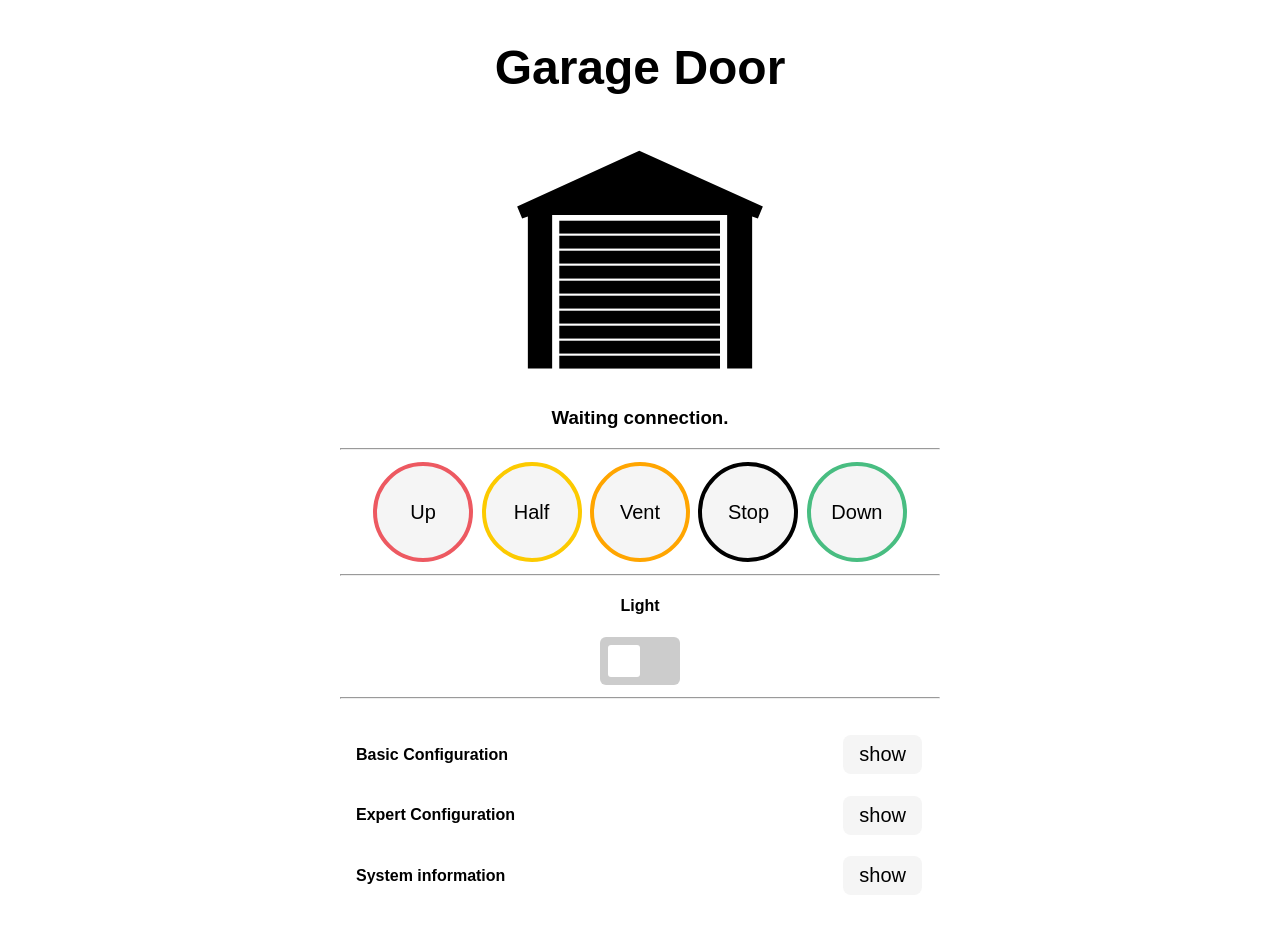
==== WebUI/webpage/index.html @ 76974e21 "fixed sr501 sensor in preferences" ====
<!DOCTYPE HTML><html>
<head>
  <title>Garage Door Control</title>
  <meta name="viewport" content="width=device-width, initial-scale=1">
  <meta charset="UTF-8">
  <link rel="icon" href="data:,">
  <style>
    html {font-family: Arial; display: inline-block; text-align: center;}
    h2 {font-size: 3.0rem;}
    p {font-size: 3.0rem;}
    body {max-width: 600px; margin:0px auto; padding-bottom: 25px;}
    .switch {position: relative; display: inline-block; width: 80px; height: 48px} 
    .switch input {display: none}
    .slider {position: absolute; top: 0; left: 0; right: 0; bottom: 0; background-color: #ccc; border-radius: 6px}
    .slider:before {position: absolute; content: ""; height: 32px; width: 32px; left: 8px; bottom: 8px; background-color: #fff; -webkit-transition: .4s; transition: .4s; border-radius: 3px}
    input:checked+.slider {background-color: #b30000}
    input:checked+.slider:before {-webkit-transform: translateX(32px); -ms-transform: translateX(32px); transform: translateX(32px)}
	
	.btn {
		background-color: whitesmoke;
		border: 0px;
		color: black;
		text-align: center;
		display: inline;
		text-decoration: none;
		display: inline-block;
		font-size: 20px;
		margin: 4px 2px;
		cursor: pointer;
		border-radius: 8px;
		padding: 8px 16px;
		&:hover {
			background-color: lightgray;
		}
	}

	.btn-round {
		border: 4px;
		border-style: solid;
		height: 100px;
		width: 100px;
		border-radius: 50px;
	}

	.btn-red {border-color: #ED5961;}
	.btn-yellow {border-color: #fcca00;}
	.btn-orange {border-color: #ffa500;}
	.btn-green {border-color: #48bd81;}  
	.btn-black {border-color: #000000;}
	
	.link-gray {
		font-size: 1rem;
		color: #4e5664;
		padding: 4px;
		transition: all 250ms cubic-bezier(0.165, 0.84, 0.44, 1);
		&:hover {
			color: #FFF;
			text-decoration: none;
			background: #4e5664;
		}
	}

	input[type=text] {
		width: 100%;
		padding: 8px 8px;
		margin: 8px 0;
		box-sizing: border-box;
		border: 2px solid grey;
  		border-radius: 4px;
		font-size: 1.2rem;
	}
	input[type=number] {
		width: 100%;
		padding: 8px 8px;
		margin: 8px 0;
		box-sizing: border-box;
		border: 2px solid grey;
  		border-radius: 4px;
		font-size: 1.2rem;
	}

	.flex label {
		min-width: 12rem;
		text-align: left;
	}

	.flex {
		display: flex;
		align-items:center;
		padding: 0rem 1rem;
	}

	.flex.justify-between {
		justify-content: space-between;
	}

	.subtitle {
		text-align: left;
		padding: 0rem 1rem;
	}
	
  </style>
</head>
<body>
  <h2 id="collapse">Garage Door</h2>  
	<canvas width="250px" height="250px" id="dc"></canvas>
	<h3 id="status">Waiting connection.</h3>	
	
	<hr/>
	<button class="btn btn-round btn-red" onclick="doCommand(1)">Up</button>
	<button class="btn btn-round btn-yellow" onclick="doCommand(4)">Half</button>
	<button class="btn btn-round btn-orange" onclick="doCommand(3)">Vent</button>
	<button class="btn btn-round btn-black" onclick="doCommand(2)">Stop</button>
	<button class="btn btn-round btn-green" onclick="doCommand(0)">Down</button>
	<hr/>
	<h4>Light</h4><label class="switch"><input type="checkbox" onchange="doCommand(5)" id="light"><span class="slider"></span></label>
	<hr>
	<br>
	<div class="flex justify-between">
		<h4>Basic Configuration</h4>
		<button id="toggle_basic_conf" class="btn">show</button>
	</div>
	<form id="basic_conf_form" class="collapsible" style="display: none">
		<div class="subtitle">
			<h5>Wifi</h5>
			<div class="flex">
				<label for="wifi_ap_enabled">Enable Wifi AP</label>
				<input type="checkbox" id="wifi_ap_enabled" name="wifi_ap_enabled">
			</div>
			<div class="flex">
				<label for="wifi_ssid">WIFI SSID</label>
				<input type="text" id="wifi_ssid" name="wifi_ssid">
			</div>	
			<div class="flex">
				<label for="wifi_pass">WIFI Password</label>
				<input type="text" id="wifi_pass" name="wifi_pass">
			</div>
		</div>
		<div class="subtitle">
			<h5>MQTT</h5>
			<div class="flex">
				<label for="mqtt_server">MQTT Server</label>
				<input type="text" id="mqtt_server" name="mqtt_server">
			</div>
			<div class="flex">
				<label for="mqtt_port">MQTT Port</label>
				<input type="number" id="mqtt_port" name="mqtt_port" min="1" max="65535" step="1">
			</div>
			<div class="flex">
				<label for="mqtt_user">MQTT User</label>
				<input type="text" id="mqtt_user" name="mqtt_user">
			</div>
			<div class="flex">
				<label for="mqtt_pass">MQTT Password</label>
				<input type="text" id="mqtt_pass" name="mqtt_pass">
			</div>
			<div class="flex">
				<label for="device_id">Device ID</label>
				<input type="text" id="device_id" name="device_id">
			</div>
		</div>
		<br>
		<button type="submit" class="btn">Save & Restart</button>
	</form>

	<div class="flex justify-between">
		<h4>Expert Configuration</h4>
		<button id="toggle_expert_conf" class="btn">show</button>
	</div>
	<form id="expert_conf_form" class="collapsible" style="display: none">
		<div class="subtitle">
			<h5>Door Status Text Definition</h5>
			<div class="flex">
				<label for="gd_availability">Availability</label>
				<input type="text" id="gd_availability" name="gd_availability">
			</div>
			<div class="flex">
				<label for="gd_light">Light</label>
				<input type="text" id="gd_light" name="gd_light">
			</div>
			<div class="flex">
				<label for="gd_vent">Ventilation</label>
				<input type="text" id="gd_vent" name="gd_vent">
			</div>
			<div class="flex">
				<label for="gd_status">Status</label>
				<input type="text" id="gd_status" name="gd_status">
			</div>
			<div class="flex">
				<label for="gd_det_status">Detailed Status</label>
				<input type="text" id="gd_det_status" name="gd_det_status">
			</div>
			<div class="flex">
				<label for="gd_position">Position</label>
				<input type="text" id="gd_position" name="gd_position">
			</div>
			<div class="flex">
				<label for="gd_debug_string">Debug String</label>
				<input type="text" id="gd_debug_string" name="gd_debug_string">
			</div>
		</div>

		<div class="subtitle">
			<h5>Pin Definition</h5>
			<div class="flex">
				<label for="rs485_txd">RS485 TXD</label>
				<input type="number" id="rs485_txd" name="rs485_txd" min="1" max="45" step="1">
			</div>
			<div class="flex">
				<label for="rs485_rxd">RS485 RXD</label>
				<input type="number" id="rs485_rxd" name="rs485_rxd" min="1" max="45" step="1">
			</div>
			<div class="flex">
				<label for="sen_i2c_sda">I2C SDA</label>
				<input type="number" id="sen_i2c_sda" name="sen_i2c_sda" min="1" max="45" step="1">
			</div>
			<div class="flex">
				<label for="sen_i2c_scl">I2C SCL</label>
				<input type="number" id="sen_i2c_scl" name="sen_i2c_scl" min="1" max="45" step="1">
			</div>
			<div class="flex">
				<label for="sen_i2c_onoff">I2C on off</label>
				<input type="number" id="sen_i2c_onoff" name="sen_i2c_onoff" min="1" max="45" step="1">
			</div>
			<div class="flex">
				<label for="sen_dhtvccpin">DHT VCC</label>
				<input type="number" id="sen_dhtvccpin" name="sen_dhtvccpin" min="1" max="45" step="1">
			</div>
			<div class="flex">
				<label for="sen_ds18x20pin">DS18X20</label>
				<input type="number" id="sen_ds18x20pin" name="sen_ds18x20pin" min="1" max="45" step="1">
			</div>
			<div class="flex">
				<label for="sen_sr04trigpin">SR04 trigger</label>
				<input type="number" id="sen_sr04trigpin" name="sen_sr04trigpin" min="1" max="45" step="1">
			</div>
			<div class="flex">
				<label for="sen_sr04echopin">SR04 echo</label>
				<input type="number" id="sen_sr04echopin" name="sen_sr04echopin" min="1" max="45" step="1">
			</div>
			<div class="flex">
				<label for="sen_sr04echopin">SR501</label>
				<input type="number" id="sen_sr501pin" name="sen_sr501pin" min="1" max="45" step="1">
			</div>
		</div>
		<div class="subtitle">
			<h5>Sensor Adjustments</h5>
			<div class="flex">
				<label for="sen_StInterval">Sensor Query interval</label>
				<input type="number" id="sen_StInterval" name="sen_StInterval" min="1" step="1">
			</div>
			<div class="flex">
				<label for="sen_temp_thresh">Temperature threshold</label>
				<input type="number" step="0.1" id="sen_temp_thresh" name="sen_temp_thresh">
			</div>
			<div class="flex">
				<label for="sen_hum_thresh">Humidity threshold</label>
				<input type="number" id="sen_hum_thresh" name="sen_hum_thresh" step="1">
			</div>
			<div class="flex">
				<label for="sen_pres_thresh">Preasure threshold</label>
				<input type="number" id="sen_pres_thresh" name="sen_pres_thresh" step="1">
			</div>
			<div class="flex">
				<label for="sen_prox_thresh">Proximity threshold</label>
				<input type="number" id="sen_prox_thresh" name="sen_prox_thresh" min="1" step="1">
			</div>
			<div class="flex">
				<label for="sen_sr04maxdist">SR04 Max Dist</label>
				<input type="number" id="sen_sr04maxdist" name="sen_sr04maxdist" min="1" step="1">
			</div>
		</div>
		<div class="subtitle">
			<h5>Other Text Definition</h5>	
			<div class="flex">
				<label for="gd_dg_rst_reas">Restart Reason</label>
				<input type="text" id="gd_dg_rst_reas" name="gd_dg_rst_reas">
			</div>
			<div class="flex">
				<label for="sensor_temp">Temperature</label>
				<input type="text" id="sensor_temp" name="sensor_temp">
			</div>
			<div class="flex">
				<label for="sensor_humidity">Humitidy</label>
				<input type="text" id="sensor_humidity" name="sensor_humidity">
			</div>
			<div class="flex">
				<label for="sensor_atmpreas">Pressure</label>
				<input type="text" id="sensor_atmpreas" name="sensor_atmpreas">
			</div>
			<div class="flex">
				<label for="sensor_freedist">Free distance</label>
				<input type="text" id="sensor_freedist" name="sensor_freedist">
			</div>
			<div class="flex">
				<label for="sen_park_avail">Park availability</label>
				<input type="text" id="sen_park_avail" name="sen_park_avail">
			</div>
		</div>
		<br>
		<button type="submit" class="btn">Save & Restart</button>
	</form>

	<div class="flex justify-between">
		<h4>System information</h4>
		<button id="toogle_sysinfo" class="btn">show</button>
	</div>
	<div id="sysinfo_links" class="collapsible" style="display: none">
		<a class="link-gray" href="update" target="_blank">OTA Update</a>
		<a class="link-gray" href="sysinfo" target="_blank">System Info</a>
		<a class="link-gray" href="status" target="_blank">Door status</a>
	</div>

		
	<script>
	document.getElementById("toogle_sysinfo").onclick = function() {collapse('sysinfo_links')};
	document.getElementById("toggle_basic_conf").onclick = function() {collapse('basic_conf_form')};
	document.getElementById("toggle_expert_conf").onclick = function() {collapse('expert_conf_form')};

	function collapse(elementId) {
		var x = document.getElementById(elementId);
		if (x.style.display === "none") {
		x.style.display = "block";
		} else {
		x.style.display = "none";
		}
		
	}
	
	doorpos = 10;
	dir = -1;
	isconnected = false;
	var animation;
	function startDoorAnimation() {
		if(!animation){
			animation = setInterval(Draw, 200);
		}
		
	}
	function stopDoorAnimation() {
		if(animation){
			clearInterval(animation);
		}
		animation = null;
	}
	
	function Draw(){		
		var svg =document.getElementById("svg");
		var dc = document.getElementById("dc");		
		var ctx = dc.getContext("2d");
		width = dc.width;
		height = dc.height;
		ctx.clearRect(0, 0, width, height);		
		xa= [18,18,10,3,174,347,340,332,332,297,297,52,52,18];
		ya= [327,114,117,100,22,100,117,114,327,327,112,112,327,327];
		
		ctx.fillStyle = "black";
		ctx.beginPath();
		for (i =0;i<xa.length;i++){			
			if(i==0){
				ctx.moveTo((xa[i]/350) * width , (ya[i]/350)*width);
			}else{
				ctx.lineTo((xa[i]/350) * width, (ya[i]/350)*width);
			}
		}
		ctx.fill();
		
		for(i=0;i<doorpos;i++){			
			ctx.fillRect((62/350) * width, ((120+21*i)/350) * width, (225/350) * width, (18/350) * width);
		}
		doorpos+=dir;	
		
		if(dir<0 && doorpos<=0){
			dir=dir*-1;			
		}
		if(dir>0 &&doorpos>=10){
			dir=dir*-1;			
		}
	}
	
	function doCommand(action, position) {
      if(!isconnected && action != 6)
	  	return;		// only early return when not connected AND action cmd !=6 (=restart ESP)
	  
	  var xhr = new XMLHttpRequest();

	  if(action == 7)
	  	xhr.open("GET", "/command?action="+action+"&position="+position, true); 	  
	  else
	  	xhr.open("GET", "/command?action="+action, true); 	  

	  xhr.send();
	}

	function getConfig() {
	  	//get current config
	  	var xmlhttp = new XMLHttpRequest();
		xmlhttp.onreadystatechange = function() {
			if (this.readyState == 4 && this.status == 200) {
			var config = JSON.parse(this.responseText);	
			console.log(config)
			// access objects by key/value pair
			for (const key in config){
				var el = document.getElementById(key);
				if(el) {		// if element exists in doc...
					if (config[key] === true) {
						el.checked = config[key]
					}
					else {
						el.value = config[key]
					}
				}
				else {
					console.error('ID ' + key + ' doesnt exist!')
				}
			}
			return;
			}
		};			
		xmlhttp.open("GET", "/config", true);
		xmlhttp.send();
	}  

	function handleSubmitConf(event) {
		event.preventDefault();
		console.log('form submitted');

		if (confirm("Changing the Configuration will restart your Device! \n\nIf your Garage Motor is connected you will need to start the BusScan again to clear the resulting Error") != true) 
		{
			return;
		}

		console.log("User confirmed Saving Conf")

		const data = new FormData(event.target);
		const json = Object.fromEntries(data.entries());

		//send data over post request
		var xhr = new XMLHttpRequest();

		xhr.open('POST', '/config')
		xhr.setRequestHeader('Content-Type', 'application/json')
		xhr.send(JSON.stringify(json))
	}

	const basicConfForm = document.getElementById('basic_conf_form');
	basicConfForm.addEventListener('submit', handleSubmitConf);

	const expertConfForm = document.getElementById('expert_conf_form');
	expertConfForm.addEventListener('submit', handleSubmitConf);
	
	function setDoorState(state){
		stopDoorAnimation();		
		if(state == 0) {doorpos = 10;dir = -1};
		if(state == 1) {doorpos = 0; dir = 1};		
		if(state == 2) {doorpos = 5; dir = 1};		
		Draw();		
		if(state == 3) startDoorAnimation();
	}
	
	function getStatusText(id){
		result = "Door "
		switch(id)
		{
			case "open": setDoorState(1); return result+"open";
			case "closed": setDoorState(0); return result+"closed";
			case "open h": setDoorState(2); return result+"partially open";
			case "stopped": setDoorState(2); return result+"partially open";
			case "closing": setDoorState(3); return result+"closing";
			case "opening": setDoorState(3); return result+"opening";
			case "opening h": setDoorState(3); return result+"opening";
			case "opening v": setDoorState(3); return result+"opening";
			case "venting": setDoorState(2); return result+id;
			case "NA": setDoorState(0); return "not connected";
			default: return "unknown status: " + id;
		}    
	}
	
	function updateData(){
			var xmlhttp = new XMLHttpRequest();
			xmlhttp.onreadystatechange = function() {
			  if (this.readyState == 4 && this.status == 200) {
				var status = JSON.parse(this.responseText);	
                isconnected = status.valid;
				document.getElementById("status").innerHTML = getStatusText(status.valid?status.doorstate:"NA");
				document.getElementById("light").checked = status.light & status.valid;
				return;
			  }
			  isconnected= false;
			};			
			xmlhttp.open("GET", "/status", true);
			xmlhttp.send();
	}

	getConfig();	
	Draw();
	updateData();	
	setInterval(updateData, 3000);
	
	
</script>
</body>
</html>
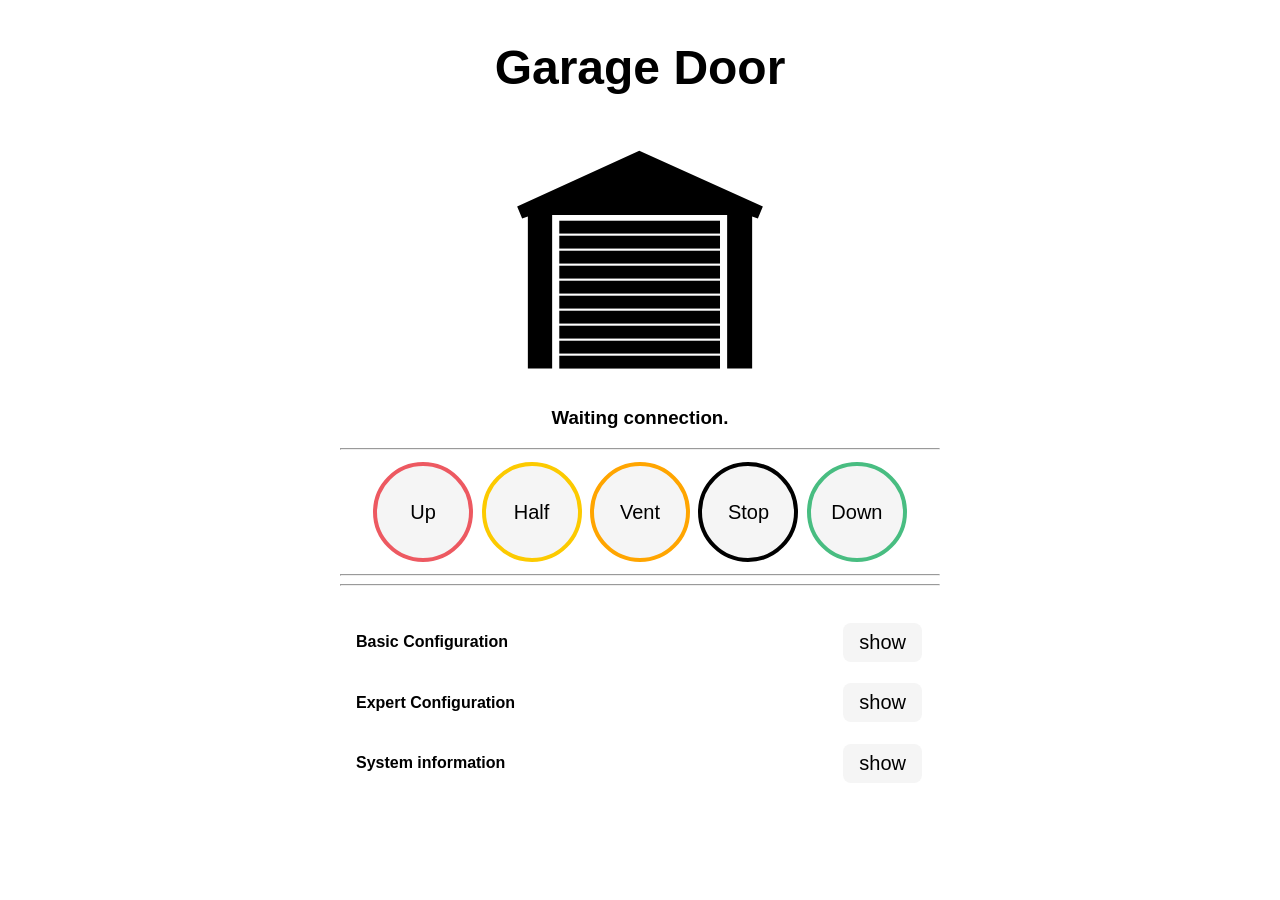
==== commit 505782c4: "added temp,hum sensor values to ui" ====
--- a/WebUI/webpage/index.html
+++ b/WebUI/webpage/index.html
@@ -42,6 +42,28 @@
 		border-radius: 50px;
 	}
 
+	.hbox {
+		display: none;
+		justify-content: space-around;
+	}
+
+	.badge {
+		background-color:#fff;
+		border:2px solid rgb(81, 0, 255);    
+		width:100px;
+		height:100px;
+		border-radius:50%;
+		-moz-border-radius:50%;
+		-webkit-border-radius:50%;
+		display: flex;
+		align-items: center;
+  		text-align: center;
+		padding: 5px 5px;
+		margin: 8px 8px;
+		visibility: hidden;
+	}
+
+
 	.btn-red {border-color: #ED5961;}
 	.btn-yellow {border-color: #fcca00;}
 	.btn-orange {border-color: #ffa500;}
@@ -104,7 +126,12 @@
 <body>
   <h2 id="collapse">Garage Door</h2>  
 	<canvas width="250px" height="250px" id="dc"></canvas>
-	<h3 id="status">Waiting connection.</h3>	
+	<h3 id="status">Waiting connection.</h3>
+	<div class="hbox" id="sensors">
+		<div class="badge" id="temp"></div>
+		<div class="badge" id="hum"></div>
+	</div>
+	
 	
 	<hr/>
 	<button class="btn btn-round btn-red" onclick="doCommand(1)">Up</button>
@@ -113,7 +140,11 @@
 	<button class="btn btn-round btn-black" onclick="doCommand(2)">Stop</button>
 	<button class="btn btn-round btn-green" onclick="doCommand(0)">Down</button>
 	<hr/>
-	<h4>Light</h4><label class="switch"><input type="checkbox" onchange="doCommand(5)" id="light"><span class="slider"></span></label>
+	<div class="hbox">
+		<div>
+			<h4>Light</h4><label class="switch"><input type="checkbox" onchange="doCommand(5)" id="light"><span class="slider"></span></label>
+		</div>
+	</div>
 	<hr>
 	<br>
 	<div class="flex justify-between">
@@ -158,6 +189,10 @@
 				<label for="device_id">Device ID</label>
 				<input type="text" id="device_id" name="device_id">
 			</div>
+			<div class="flex">
+				<label for="device_name">Device Name</label>
+				<input type="text" id="device_name" name="device_name">
+			</div>
 		</div>
 		<br>
 		<button type="submit" class="btn">Save & Restart</button>
@@ -219,12 +254,8 @@
 				<input type="number" id="sen_i2c_scl" name="sen_i2c_scl" min="1" max="45" step="1">
 			</div>
 			<div class="flex">
-				<label for="sen_i2c_onoff">I2C on off</label>
-				<input type="number" id="sen_i2c_onoff" name="sen_i2c_onoff" min="1" max="45" step="1">
-			</div>
-			<div class="flex">
-				<label for="sen_dhtvccpin">DHT VCC</label>
-				<input type="number" id="sen_dhtvccpin" name="sen_dhtvccpin" min="1" max="45" step="1">
+				<label for="sen_dhtdatapin">DHT data</label>
+				<input type="number" id="sen_dhtdatapin" name="sen_dhtdatapin" min="1" max="45" step="1">
 			</div>
 			<div class="flex">
 				<label for="sen_ds18x20pin">DS18X20</label>
@@ -484,6 +515,16 @@
                 isconnected = status.valid;
 				document.getElementById("status").innerHTML = getStatusText(status.valid?status.doorstate:"NA");
 				document.getElementById("light").checked = status.light & status.valid;
+				if (status.hasOwnProperty('temp')) {
+					document.getElementById("sensors").style.display = 'flex';
+					document.getElementById("temp").innerHTML = "T:"+status.temp;
+					document.getElementById("temp").style.visibility = 'visible';
+				}
+				if (status.hasOwnProperty('hum')) {
+					document.getElementById("sensors").style.display = 'flex';
+					document.getElementById("hum").innerHTML = "H:"+status.hum;
+					document.getElementById("hum").style.visibility = 'visible';
+				}
 				return;
 			  }
 			  isconnected= false;
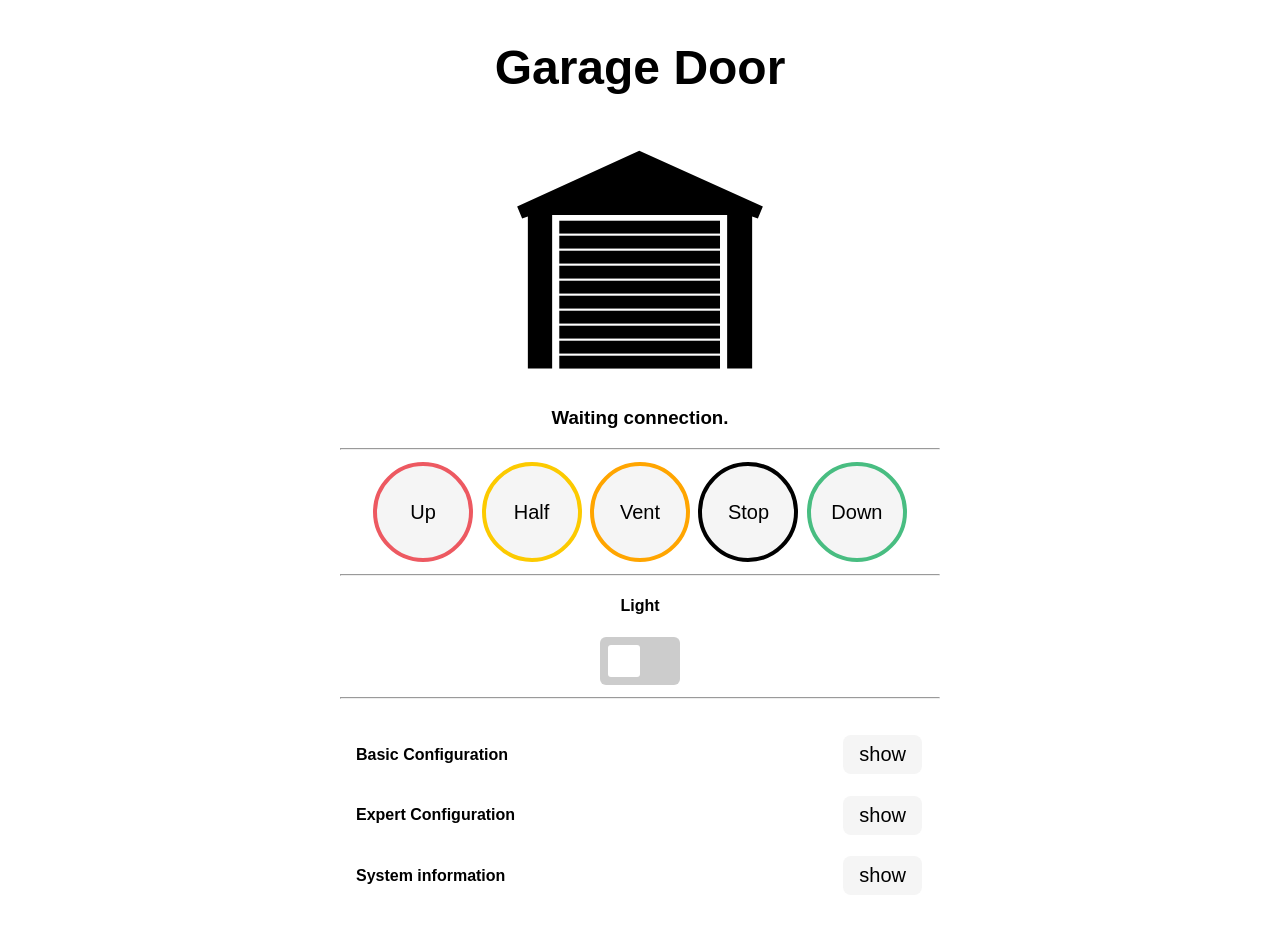
==== commit 93c405a2: "fixed sensor design commit 505782c" ====
--- a/WebUI/webpage/index.html
+++ b/WebUI/webpage/index.html
@@ -43,26 +43,26 @@
 	}
 
 	.hbox {
-		display: none;
 		justify-content: space-around;
 	}
 
-	.badge {
+	.circle {
+		display: inline-table;
+		vertical-align: middle;
+		width: 60px;
+		height: 60px;
+		background-color: #bbb;
 		background-color:#fff;
 		border:2px solid rgb(81, 0, 255);    
-		width:100px;
-		height:100px;
 		border-radius:50%;
-		-moz-border-radius:50%;
-		-webkit-border-radius:50%;
-		display: flex;
-		align-items: center;
-  		text-align: center;
-		padding: 5px 5px;
-		margin: 8px 8px;
 		visibility: hidden;
 	}
 
+	.circle__cont {
+		display: table-cell;
+		vertical-align: middle;
+		text-align: center;
+	}
 
 	.btn-red {border-color: #ED5961;}
 	.btn-yellow {border-color: #fcca00;}
@@ -127,9 +127,13 @@
   <h2 id="collapse">Garage Door</h2>  
 	<canvas width="250px" height="250px" id="dc"></canvas>
 	<h3 id="status">Waiting connection.</h3>
-	<div class="hbox" id="sensors">
-		<div class="badge" id="temp"></div>
-		<div class="badge" id="hum"></div>
+	<div class="hbox" style="display: none;" id="sensors">
+		<div class="circle" id="temp">
+			<div class="circle__cont"></div>
+		</div>
+		<div class="circle" id="hum">
+			<div class="circle__cont"></div>
+		</div>
 	</div>
 	
 	
@@ -517,13 +521,15 @@
 				document.getElementById("light").checked = status.light & status.valid;
 				if (status.hasOwnProperty('temp')) {
 					document.getElementById("sensors").style.display = 'flex';
-					document.getElementById("temp").innerHTML = "T:"+status.temp;
-					document.getElementById("temp").style.visibility = 'visible';
+					div_temp = document.getElementById("temp");
+					div_temp.style.visibility = show;
+					div_temp.children[0].innerHTML = status.temp+" °C";
 				}
 				if (status.hasOwnProperty('hum')) {
 					document.getElementById("sensors").style.display = 'flex';
-					document.getElementById("hum").innerHTML = "H:"+status.hum;
-					document.getElementById("hum").style.visibility = 'visible';
+					div_temp = document.getElementById("hum");
+					div_temp.style.visibility = show;
+					div_temp.children[0].innerHTML = status.hum+" %";
 				}
 				return;
 			  }
